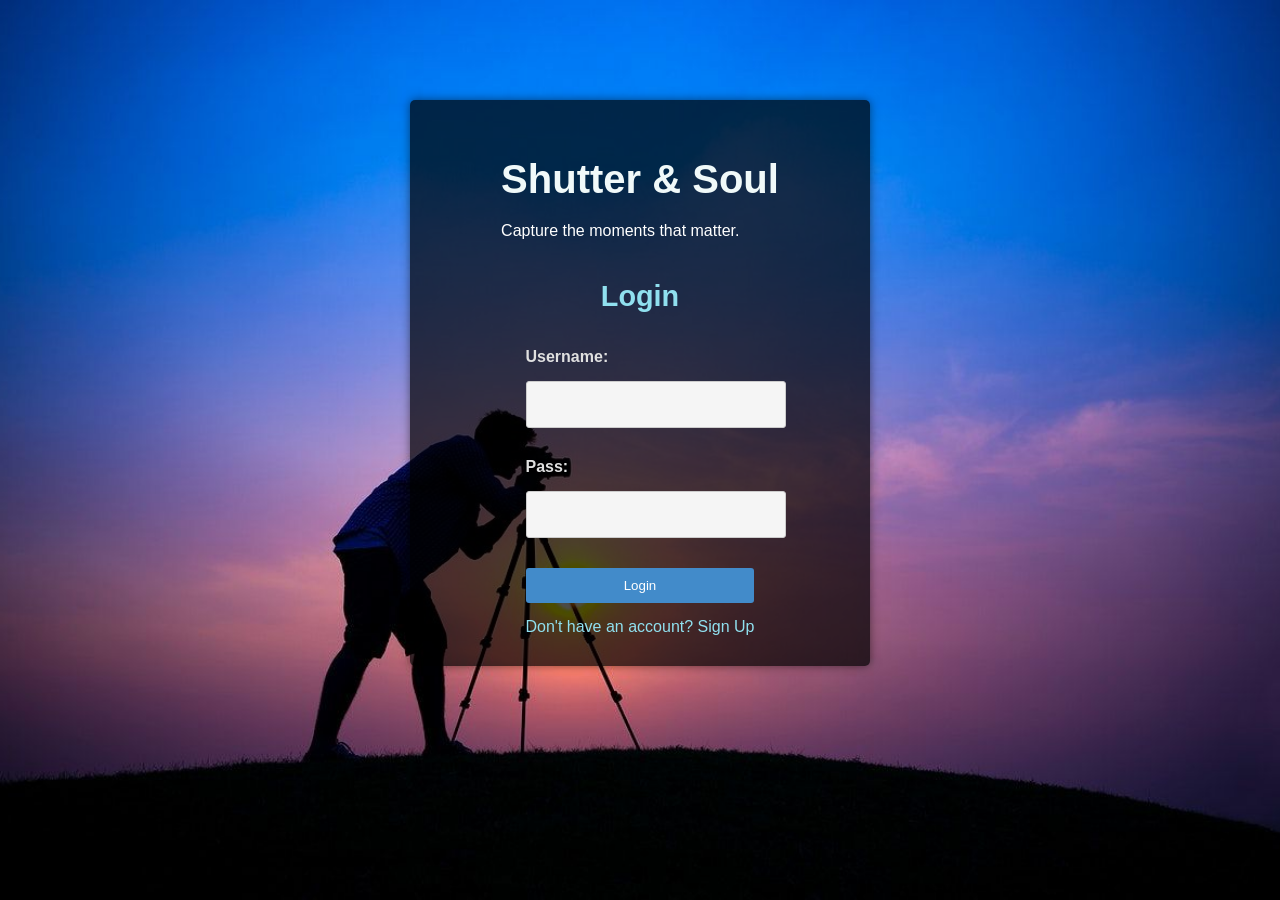
==== WT_project/login.html @ a84b383a "Fixed S3 upload syntax" ====
<!DOCTYPE html>
<html lang="en">
<head>
    <meta charset="UTF-8">
    <meta name="viewport" content="width=device-width, initial-scale=1.0">
    <title>Shutter  - Login</title>
    <link rel="stylesheet" href="style.css">
    <script src="validation.js"></script>  </head>
<body>
    <div class="container">
        <div class="header">
            <h1>Shutter & Soul</h1>
            <p>Capture the moments that matter.</p>
        </div>
        <form action="/login" method="post" onsubmit="return validateLoginForm()"> <h2>Login</h2>
            <label for="username">Username:</label>
            <input type="text" id="username" name="username" required>
            <span id="username-error" class="error-message"></span>  <label for="password">Pass:</label>
            <input type="password" id="password" name="password" required>
            <span id="password-error" class="error-message"></span>  <button type="submit">Login</button>
            <a href="signup.html">Don't have an account? Sign Up</a>
        </form>
    </div>
</body>
</html>
---- WT_project/style.css ----
/* Shared styles */
body {
    font-family: sans-serif;
    margin: 0;
    padding: 0;
    background-image: url("Stylecssbackground.jpg"); /* Replace with your background image URL */
    background-size: cover;
    background-position: center;
    background-attachment: fixed;
    color: #fff; /* Use a light color for text against a dark background */
}

.container {
    display: flex;
    flex-direction: column;
    align-items: center;
    justify-content: center;
    width: 400px;
    margin: 100px auto;
    padding: 30px;
    background-color: rgba(0, 0, 0, 0.7); /* Semi-transparent black */
    border-radius: 5px;
    box-shadow: 0 0 10px rgba(0, 0, 0, 0.5);
}

h1, h2 {
    text-align: center;
    margin-bottom: 20px;
}

h1 {
    font-size: 2.5em;
    color: #f0f9f9; /* Light blue for headings */
}

h2 {
    font-size: 1.8em;
    color: #90e0ef; /* Light turquoise for subheadings */
}

/* Login form styles */
form {
    display: flex;
    flex-direction: column;
    gap: 15px;
}

label {
    font-weight: bold;
    color: #e0e0e0; /* Light gray for labels */
}

input[type="text"], input[type="email"], input[type="password"] {
    width: 100%;
    padding: 15px;
    border: 1px solid #ccc; /* Light border for input fields */
    border-radius: 3px;
    background-color: #f5f5f5;
}

button[type="submit"] {
    background-color: #428bca; /* Blue for submit button */
    color: #fff;
    padding: 10px 20px;
    border: none;
    border-radius: 3px;
    cursor: pointer;
    transition: background-color 0.2s ease-in-out;
}

button[type="submit"]:hover {
    background-color: #337ab7; /* Darken blue on hover */
}

a {
    color: #90e0ef; /* Light turquoise for links */
    text-decoration: none;
    transition: color 0.2s ease-in-out;
}

a:hover {
    color: #428bca; /* Change link color on hover to match button */
}
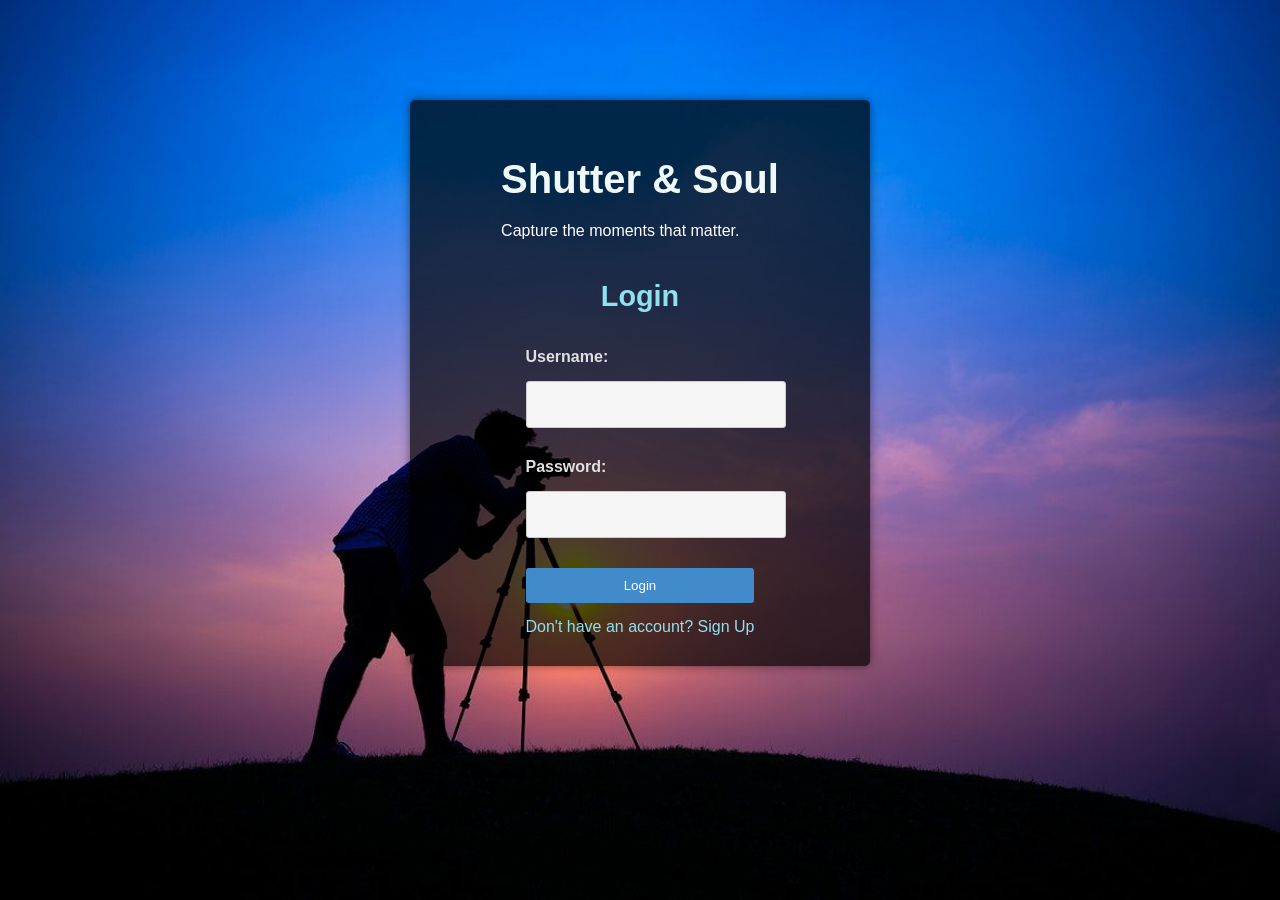
==== commit 8ec86741: "Fixed S3 upload syntax" ====
--- a/WT_project/login.html
+++ b/WT_project/login.html
@@ -15,7 +15,7 @@
         <form action="/login" method="post" onsubmit="return validateLoginForm()"> <h2>Login</h2>
             <label for="username">Username:</label>
             <input type="text" id="username" name="username" required>
-            <span id="username-error" class="error-message"></span>  <label for="password">Pass:</label>
+            <span id="username-error" class="error-message"></span>  <label for="password">Password:</label>
             <input type="password" id="password" name="password" required>
             <span id="password-error" class="error-message"></span>  <button type="submit">Login</button>
             <a href="signup.html">Don't have an account? Sign Up</a>
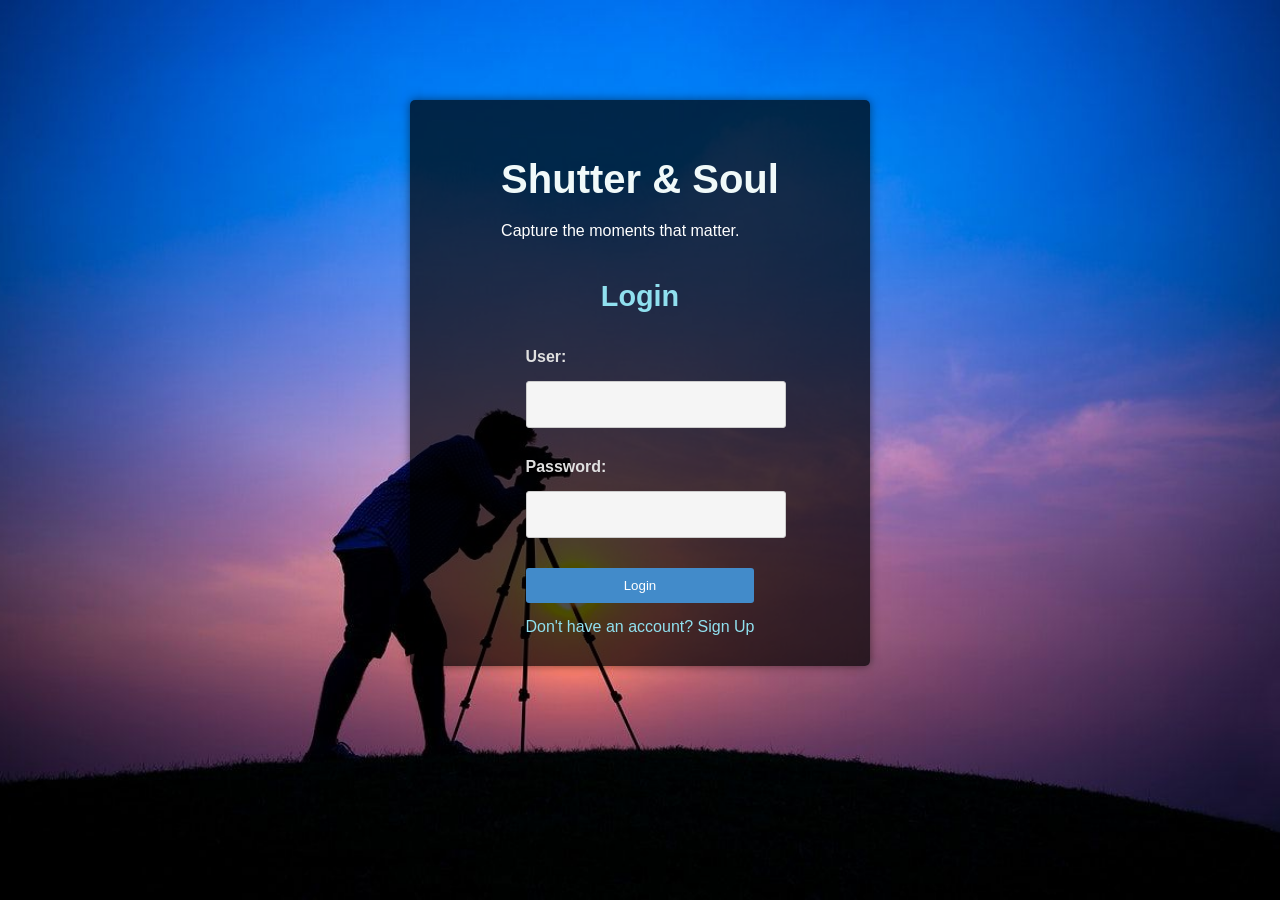
==== commit ebfeb4ff: "Fixed S3 upload syntax" ====
--- a/WT_project/login.html
+++ b/WT_project/login.html
@@ -13,7 +13,7 @@
             <p>Capture the moments that matter.</p>
         </div>
         <form action="/login" method="post" onsubmit="return validateLoginForm()"> <h2>Login</h2>
-            <label for="username">Username:</label>
+            <label for="username">User:</label>
             <input type="text" id="username" name="username" required>
             <span id="username-error" class="error-message"></span>  <label for="password">Password:</label>
             <input type="password" id="password" name="password" required>
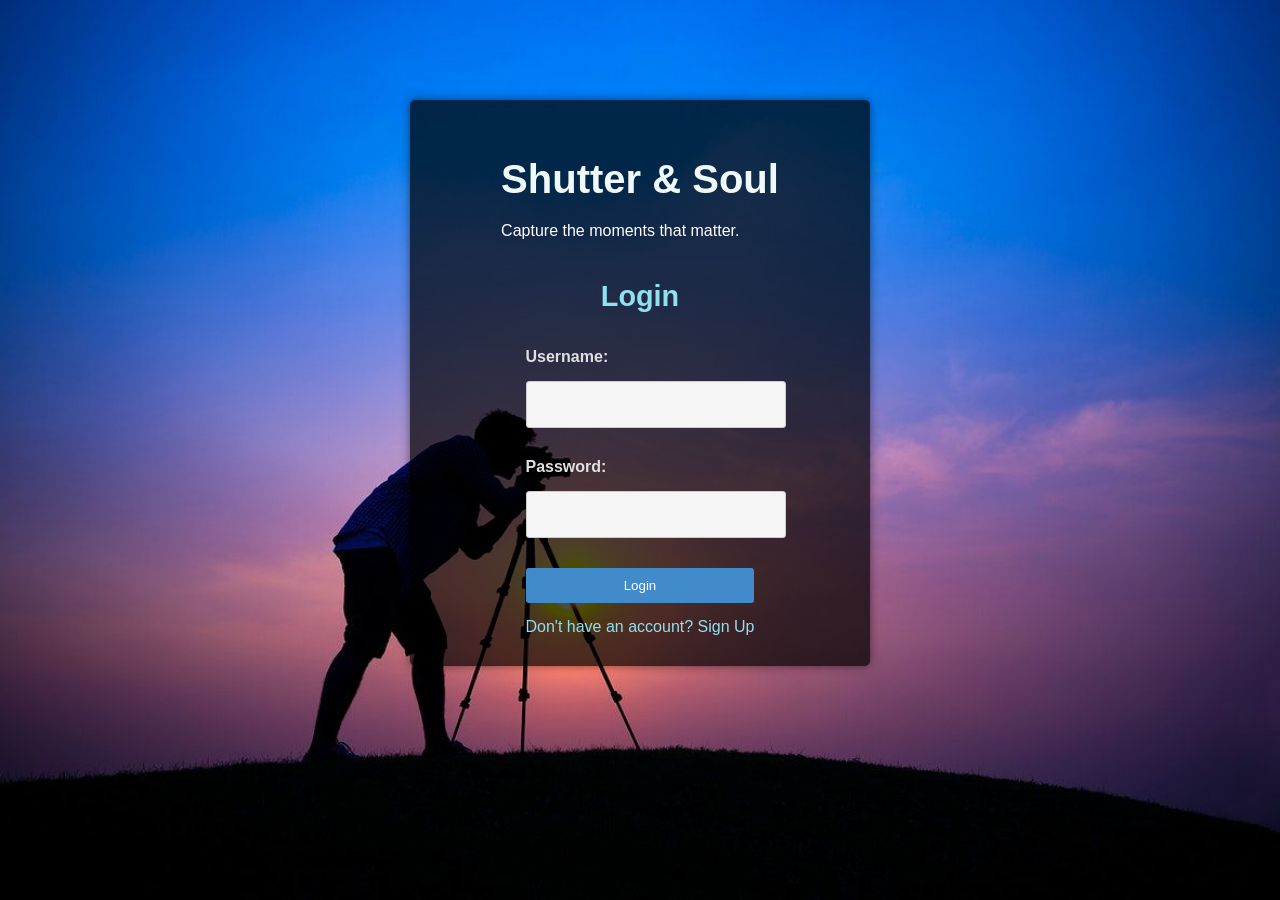
==== commit 723152e2: "Fixed S3 upload syntax" ====
--- a/WT_project/login.html
+++ b/WT_project/login.html
@@ -12,8 +12,8 @@
             <h1>Shutter & Soul</h1>
             <p>Capture the moments that matter.</p>
         </div>
-        <form action="/login" method="post" onsubmit="return validateLoginForm()"> <h2>Login</h2>
-            <label for="username">User:</label>
+        <form action="/login.php" method="post" onsubmit="return validateLoginForm()"> <h2>Login</h2>
+            <label for="username">Username:</label>
             <input type="text" id="username" name="username" required>
             <span id="username-error" class="error-message"></span>  <label for="password">Password:</label>
             <input type="password" id="password" name="password" required>
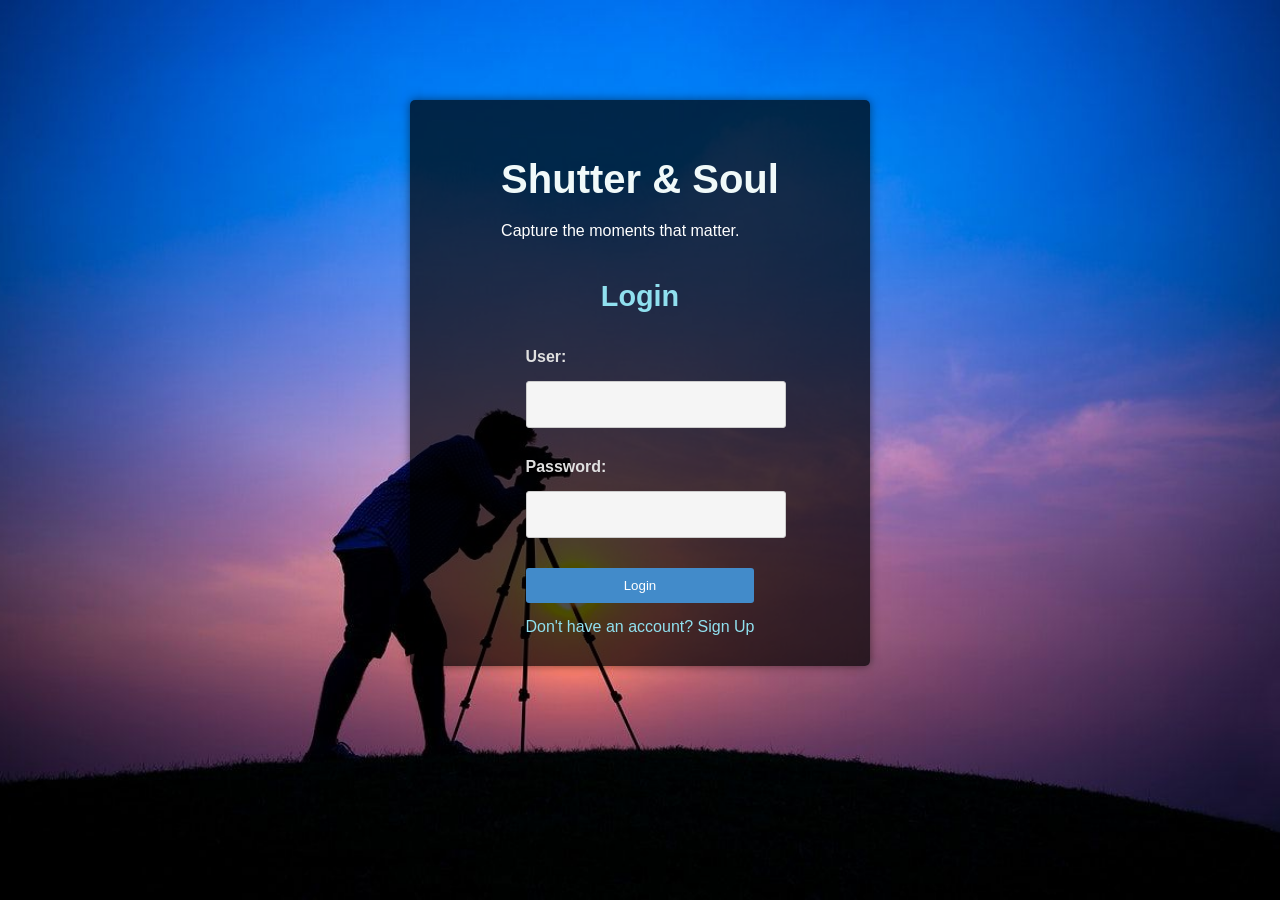
==== commit 1b50298a: "Fixed S3 upload syntax" ====
--- a/WT_project/login.html
+++ b/WT_project/login.html
@@ -13,7 +13,7 @@
             <p>Capture the moments that matter.</p>
         </div>
         <form action="/login.php" method="post" onsubmit="return validateLoginForm()"> <h2>Login</h2>
-            <label for="username">Username:</label>
+            <label for="username">User:</label>
             <input type="text" id="username" name="username" required>
             <span id="username-error" class="error-message"></span>  <label for="password">Password:</label>
             <input type="password" id="password" name="password" required>
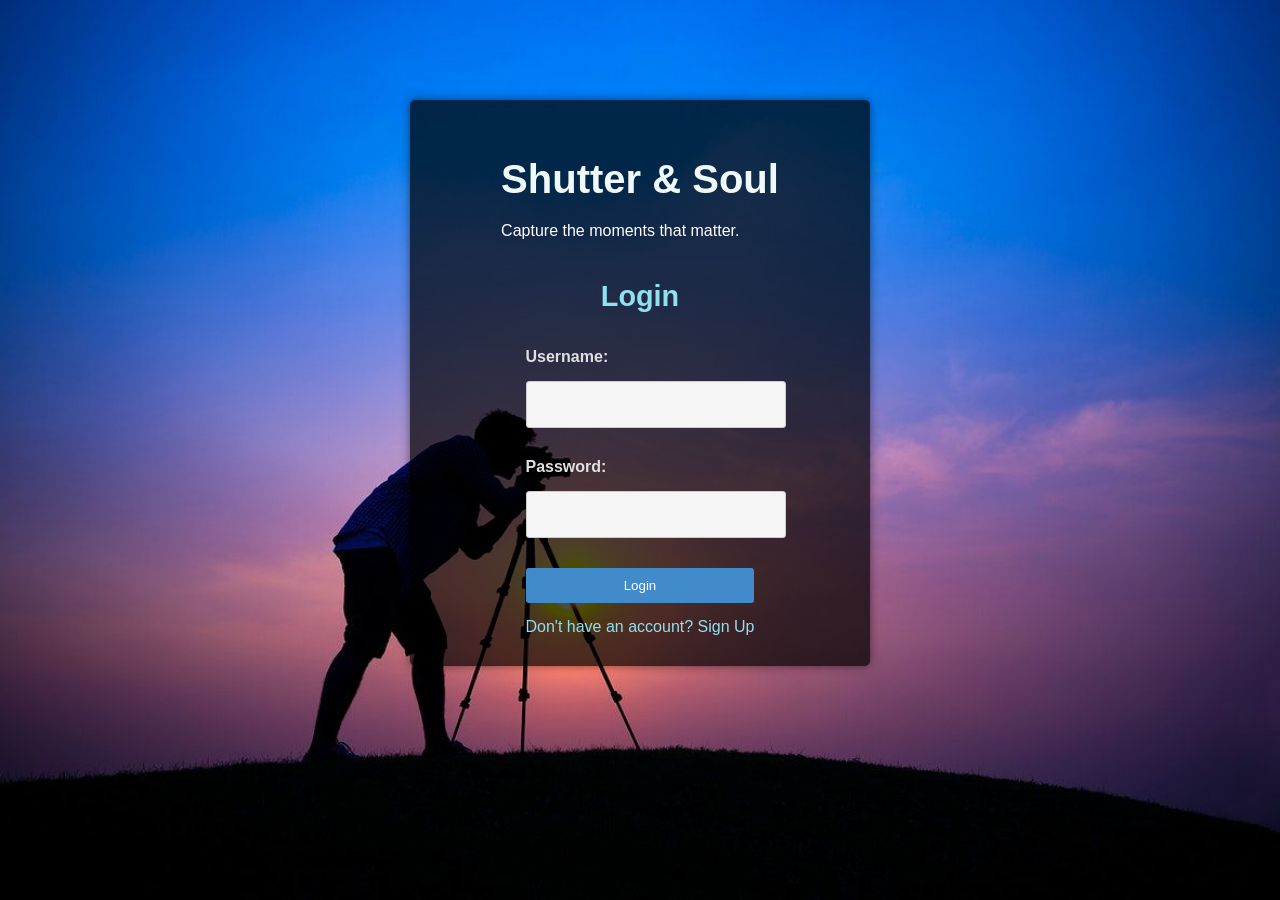
==== commit d6c07af3: "Fixed S3 upload syntax" ====
--- a/WT_project/login.html
+++ b/WT_project/login.html
@@ -13,7 +13,7 @@
             <p>Capture the moments that matter.</p>
         </div>
         <form action="/login.php" method="post" onsubmit="return validateLoginForm()"> <h2>Login</h2>
-            <label for="username">User:</label>
+            <label for="username">Username:</label>
             <input type="text" id="username" name="username" required>
             <span id="username-error" class="error-message"></span>  <label for="password">Password:</label>
             <input type="password" id="password" name="password" required>
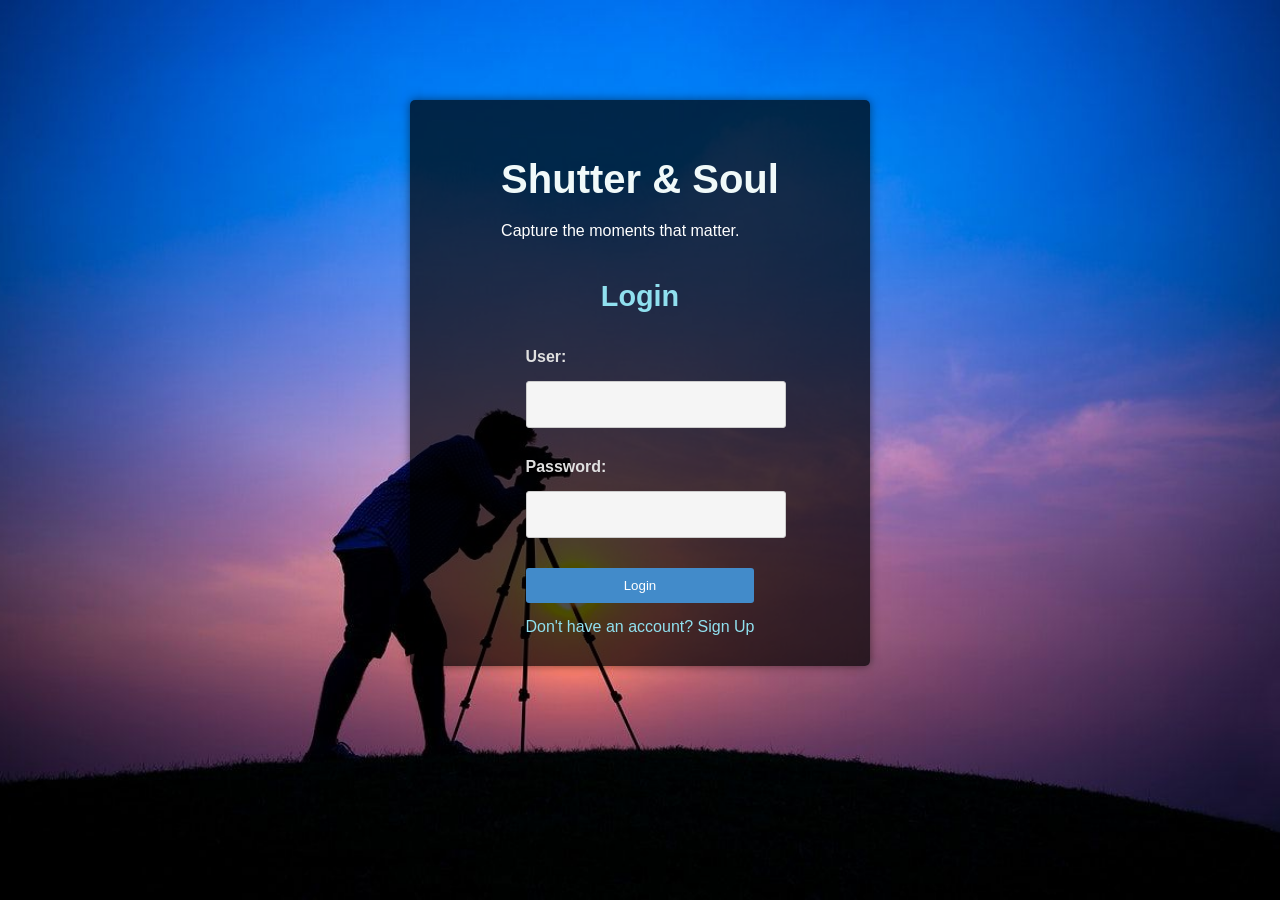
==== commit 78a617ba: "Fixed S3 upload syntax" ====
--- a/WT_project/login.html
+++ b/WT_project/login.html
@@ -13,7 +13,7 @@
             <p>Capture the moments that matter.</p>
         </div>
         <form action="/login.php" method="post" onsubmit="return validateLoginForm()"> <h2>Login</h2>
-            <label for="username">Username:</label>
+            <label for="username">User:</label>
             <input type="text" id="username" name="username" required>
             <span id="username-error" class="error-message"></span>  <label for="password">Password:</label>
             <input type="password" id="password" name="password" required>
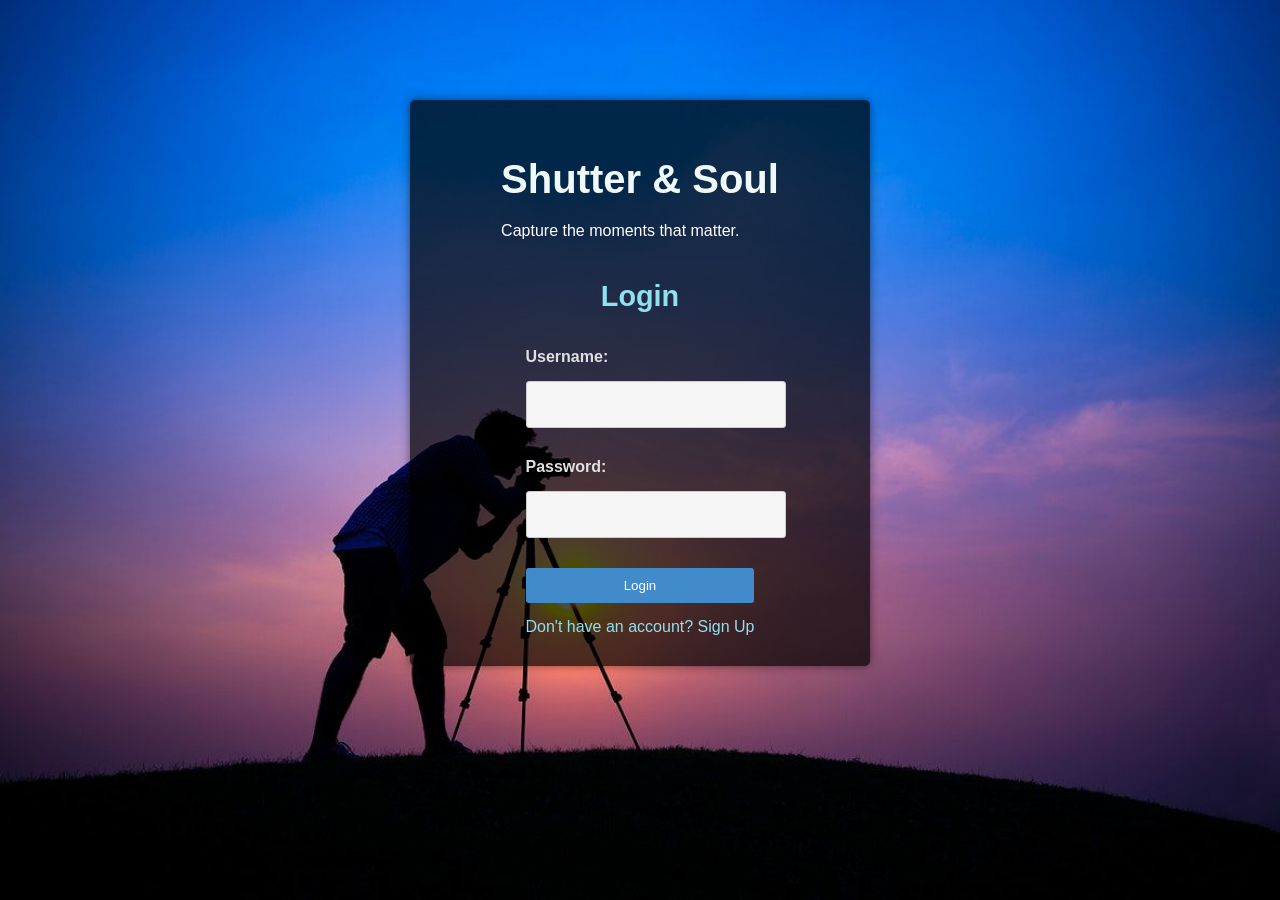
==== commit b542721b: "Fixed S3 upload syntax" ====
--- a/WT_project/login.html
+++ b/WT_project/login.html
@@ -13,7 +13,7 @@
             <p>Capture the moments that matter.</p>
         </div>
         <form action="/login.php" method="post" onsubmit="return validateLoginForm()"> <h2>Login</h2>
-            <label for="username">User:</label>
+            <label for="username">Username:</label>
             <input type="text" id="username" name="username" required>
             <span id="username-error" class="error-message"></span>  <label for="password">Password:</label>
             <input type="password" id="password" name="password" required>
